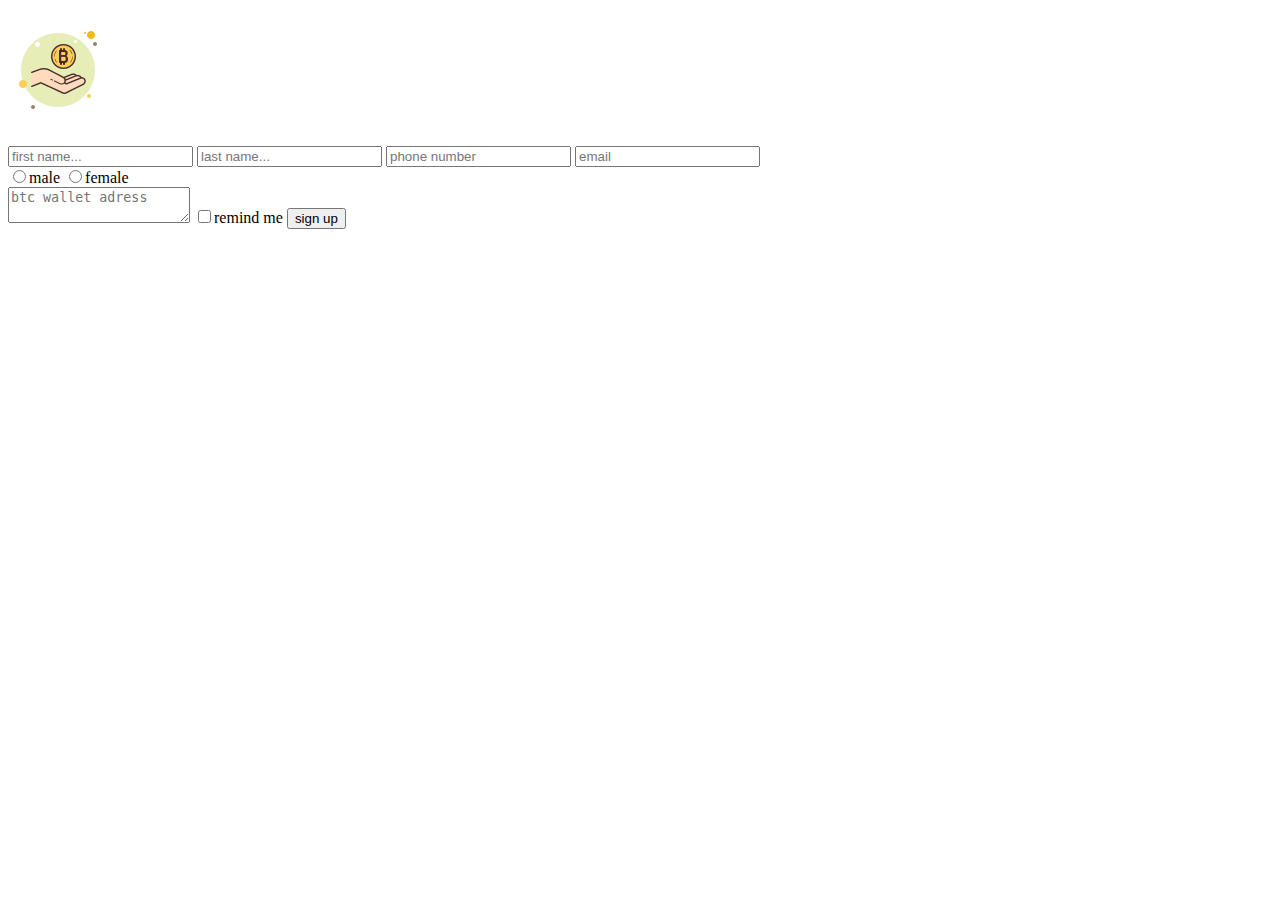
==== register.html @ 38c90c42 "first commit" ====
<!DOCTYPE html>
<html>
<head>
	<link rel="stylesheet" type="text/css" href="REGISTER.css">
	<title>REGISTER</title>
</head>
<body>
	<div class="wrap">

		<h2><img src="assets/icons/logo.png"></h2>
		<form>
			<input type="text" name="" placeholder="first name..." required>
			<input type="text" name="" placeholder="last name..." required>
			<input type="digit" name="" placeholder="phone number" required>
			<input type="email" name="" placeholder="email" required>
			<div class="gender">
			<input type="radio" name="">male
			<input type="radio" name="">female
			</div>
			<textarea placeholder="btc wallet adress" class="btc"></textarea>
			<input type="checkbox" name="">remind me
			<input type="submit" name="" value="sign up">
		</form>
	</div>
</body>
</html>
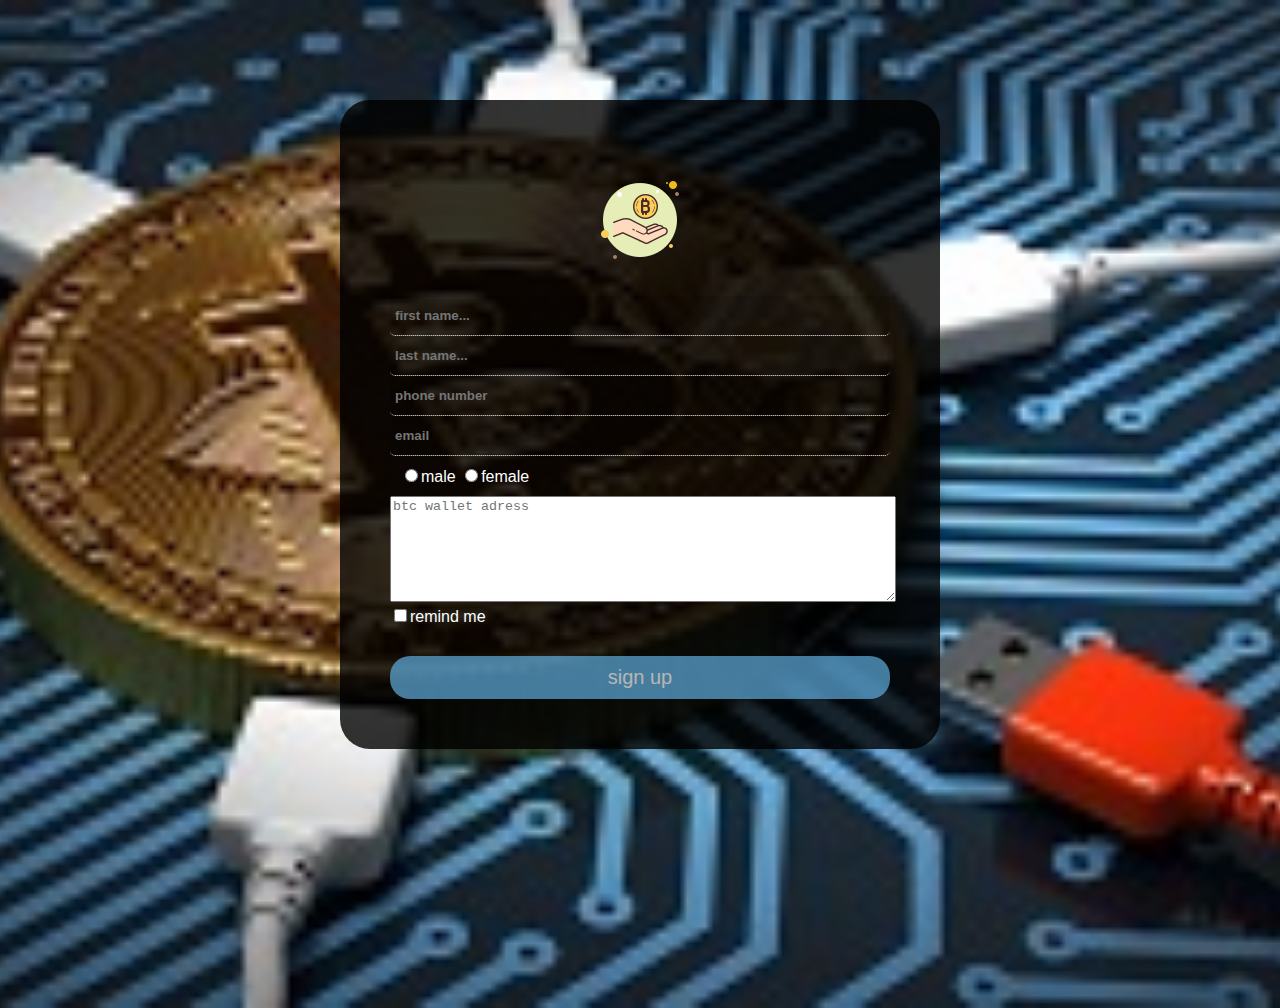
==== commit 73acc40b: "more fixes" ====
--- a/register.html
+++ b/register.html
@@ -1,7 +1,7 @@
 <!DOCTYPE html>
 <html>
 <head>
-	<link rel="stylesheet" type="text/css" href="REGISTER.css">
+	<link rel="stylesheet" type="text/css" href="./register.css">
 	<title>REGISTER</title>
 </head>
 <body>
--- a/register.css
+++ b/register.css
@@ -0,0 +1,59 @@
+body{
+	background: url(assets/photos/bitcoin-8k-2b-7680x4320.jpg);
+	background-size: cover;
+	background-position: center;
+	height:100vh;
+	background-repeat: no-repeat;
+	font-family: arial;
+}
+.wrap{
+	max-width: 500px;
+	border-radius: 30px;
+	margin: auto;
+	background: rgba(0,0,0,0.8);
+	padding: 50px;
+	color: #fff;
+	margin-top: 100px;
+}
+h2{
+	text-align: center;
+}
+input[type="text"],input[type="digit"],input[type="email"]{
+	width: 100%;
+	box-sizing: border-box;
+	padding: 12px 5px;
+	background: rgba(0,0,0,0.10);
+	outline: none;
+	border: none;
+	border-bottom: 1px dotted #fff;
+	color: #fff;
+	border-radius: 5px;
+	font-weight: bold;
+}
+input[type="submit"]{
+	width: 100%;
+	box-sizing: border-box;
+	padding: 10px 0;
+	margin-top: 30px;
+	outline: none;
+	border: none;
+	background: #60adde;
+	opacity: 0.7;
+	border-radius: 20px;
+	font-size: 20px;
+	color: #fff;
+
+}
+input[type="submit"]:hover{
+	background: #FFD700;
+	opacity: 0.7;
+}
+.btc{
+	max-width: 100%;
+	max-height: 100px;
+	min-width: 100%;
+	min-height: 100px;
+}
+.gender{
+	margin: 10px;
+}